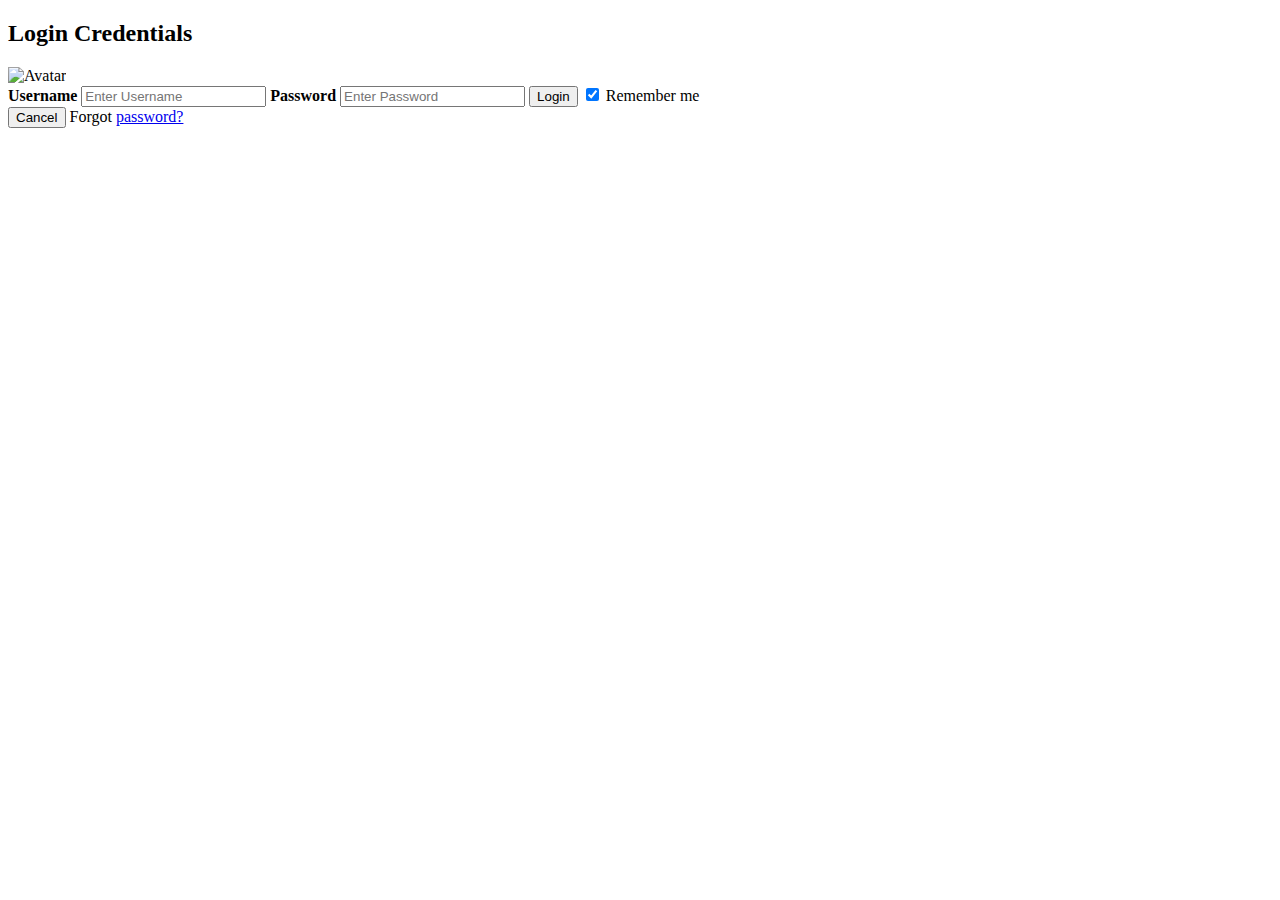
==== login/login.html @ a04c2079 "updated my first commit" ====
<!DOCTYPE html>
<html lang="en">
<head>
    <meta charset="UTF-8">
    <meta name="viewport" content="width=device-width, initial-scale=1.0">
    <title>Login Form</title>
    <link rel="stylesheet" href="style.css">
</head>
<body>
    <div id="loginform">
        <h2>Login Credentials</h2>
        <form action="/action_page.php" method="post">
            <div class="login_img">
              <img src="mypic.jpg" alt="Avatar" class="avatar">
            </div>
          
            <div class="container">
              <label for="uname"><b>Username</b></label>
              <input type="text" placeholder="Enter Username" name="uname" required>
          
              <label for="psw"><b>Password</b></label>
              <input type="password" placeholder="Enter Password" name="psw" required>
                  
              <button type="submit">Login</button>
              <label>
                <input type="checkbox" checked="checked" name="remember"> Remember me
              </label>
            </div>
          
            <div class="container">
              <button type="button" class="cancelbtn">Cancel</button>
              <span class="psw">Forgot <a href="#">password?</a></span>
            </div>
          </form>
    </div>
</body>
</html>
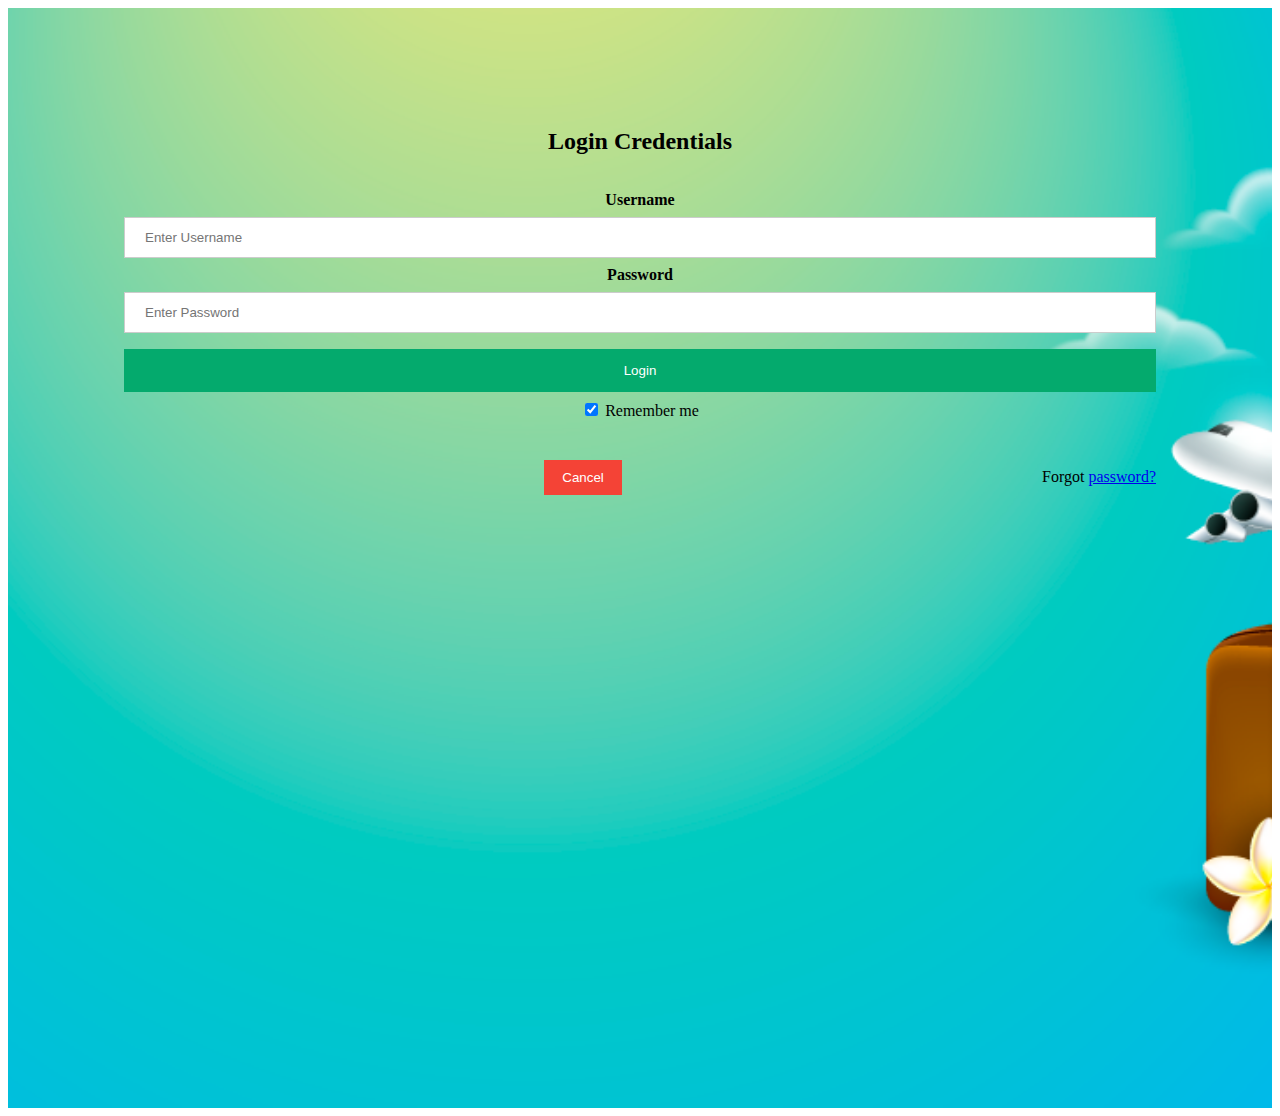
==== commit 6972cd41: "Updated with login form" ====
--- a/login/login.html
+++ b/login/login.html
@@ -10,9 +10,9 @@
     <div id="loginform">
         <h2>Login Credentials</h2>
         <form action="/action_page.php" method="post">
-            <div class="login_img">
+            <!-- <div class="login_img">
               <img src="mypic.jpg" alt="Avatar" class="avatar">
-            </div>
+            </div> -->
           
             <div class="container">
               <label for="uname"><b>Username</b></label>
--- a/login/style.css
+++ b/login/style.css
@@ -0,0 +1,66 @@
+/* login form style */
+
+/* .login_img{
+    text-align: center;
+} */
+
+#loginform{
+    text-align: center;
+    background-size: cover;
+    background-image: url('image-2.png');
+    height: 900px;
+    padding: 100px;
+    
+}
+.login_img img{
+    width: 100px;
+    height: 300px;
+  border-radius: 50%;
+}
+input[type=text], input[type=password] {
+    width: 100%;
+    padding: 12px 20px;
+    margin: 8px 0;
+    display: inline-block;
+    border: 1px solid #ccc;
+    box-sizing: border-box;
+  }
+
+  button {
+    background-color: #04AA6D;
+    color: white;
+    padding: 14px 20px;
+    margin: 8px 0;
+    border: none;
+    cursor: pointer;
+    width: 100%;
+  }
+
+  button:hover {
+    opacity: 0.8;
+  }
+  
+  .cancelbtn {
+    width: auto;
+    padding: 10px 18px;
+    background-color: #f44336;
+  }
+  
+  .imgcontainer {
+    text-align: center;
+    margin: 24px 0 12px 0;
+  }
+  
+  img.avatar {
+    width: 40%;
+    border-radius: 50%;
+  }
+  
+  .container {
+    padding: 16px;
+  }
+  
+  span.psw {
+    float: right;
+    padding-top: 16px;
+  }